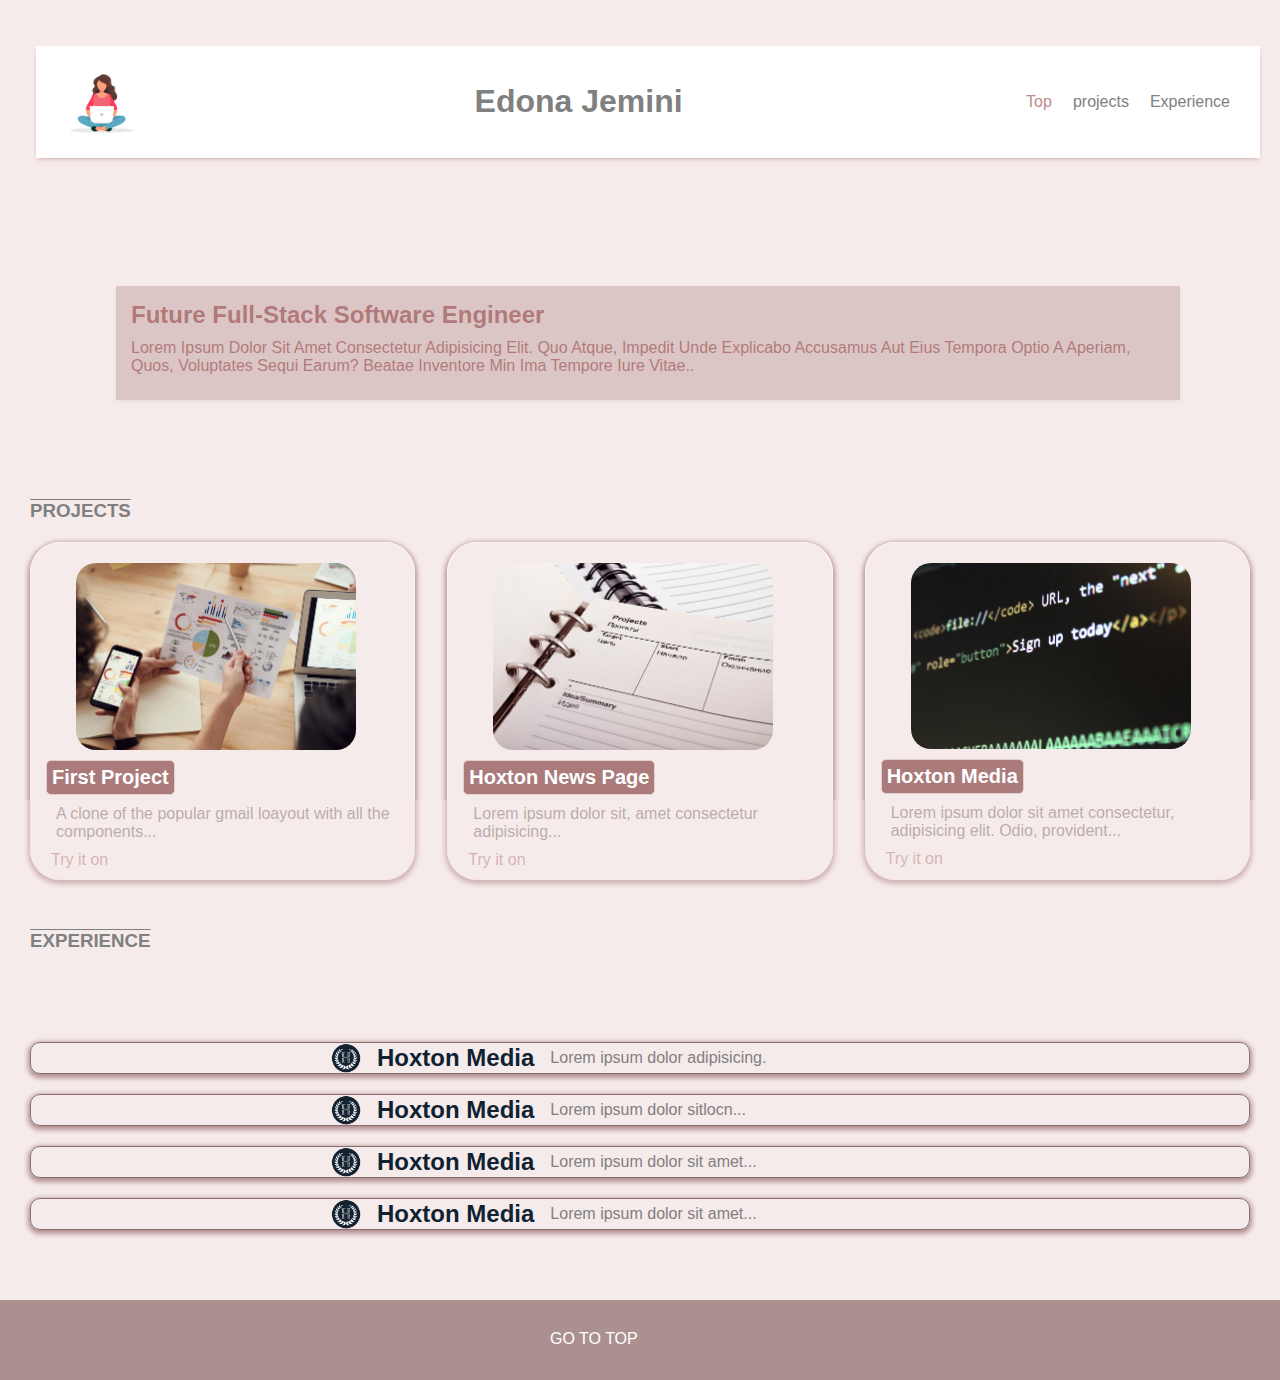
==== index.html @ eb7092f8 "links animation" ====
<!DOCTYPE html>
<html lang="en">
<head>
    <meta charset="UTF-8">
    <meta http-equiv="X-UA-Compatible" content="IE=edge">
    <meta name="viewport" content="width=device-width, initial-scale=1.0">
    <link rel="stylesheet" href="css/index.css" />
    <title>My Portfolio (Animations)</title>
</head>
<body>
    <container>
  <div class="first" >
      <header>
          <img src="./girlstudying.png" alt="random image" width="100" />
          <h1>Edona Jemini</h1> 
          <nav>
          <li><a class="current-page" href="index.html">Top</a></li>
          <li><a class="link" href="./pages/projects.html">projects</a></li>
          <li><a class="link" href="./pages/experience.html">Experience</a></li>
          </nav>
      </header>
      <div class="profile">
       <h2> Future Full-Stack Software Engineer</h2>
        <p>Lorem ipsum dolor sit amet consectetur adipisicing elit. Quo atque, impedit unde explicabo
             accusamus aut eius tempora optio a aperiam, quos, voluptates sequi earum? Beatae inventore min
             ima tempore iure vitae..</p>
      </div>
      </div>
     </div>
  <div class="second">
    <h3>PROJECTS</h3>
        <ul class="second_projects">
            <li class="project">
                <img class="picture" src="./project3.webp" alt="random image" />
                <button> <h2 id="news-item-1">First Project</h2> </button>
                <p>
                    
                    A clone of the popular gmail loayout with all the components...
                </p>
                <a href="https://github.com/edonajemini/hoxton-html-gmail-components">Try it on</a>
            </li>
            <li class="project">
                <img src="./project2.webp" alt="random image" />
                  <button> <h2 id="news-item-1">Hoxton News Page</h2> </button>
                  <p>
                    Lorem ipsum dolor sit, amet consectetur adipisicing...
                  </p>
                  <a href="https://github.com/edonajemini/hoxton-html-hoxton-news">Try it on</a>
              </li>
              <li class="project">
                <img src="./project1.webp" alt="random image" />
                  <button><h2 id="news-item-1">Hoxton Media</h2></button>
                  <p>
                    Lorem ipsum dolor sit amet consectetur, adipisicing elit. Odio, provident...
                  </p>
                  <a href="https://github.com/edonajemini/hoxton-html-hoxton-media">Try it on</a>
              </li>
      </ul>
    </div>
  </div>
  <section>

      <h3>EXPERIENCE</h3>
          <ul>
            <li class="section_experience">
                <img src="./hoxton.png" alt="random image" width="30" />
                  <h2 id="experience">Hoxton Media</h2>
                  <p>
                    Lorem ipsum dolor adipisicing.
                  </p>
              </li>
              <li class="section_experience">
                <img src="./hoxton.png" alt="random image" width="30" />
                  <h2 id="experience">Hoxton Media</h2>
                  <p>Lorem ipsum dolor sitlocn...
                  </p>
              </li>
              <li class="section_experience">
                <img src="./hoxton.png" alt="random image" width="30" />
                 <h2 id="experience">Hoxton Media</h2>
                  <p>
                    Lorem ipsum dolor sit amet...
                  </p>
                </li>
              <li class="section_experience">
                <img src="./hoxton.png" alt="random image" width="30" />
                <h2 id="experience">Hoxton Media</h2>
                  <p>
                    Lorem ipsum dolor sit amet...
                  </p>
              </li>

      </ul>
      </div>
  </section>
  <footer>
      <a class="go_to_top" href="#top">GO TO TOP</a> 
  
  </footer>
</container>
</body>
</html>
---- css/index.css ----
*{
    margin: 0;
    padding: 0;
    box-sizing: border-box;
    font-family: sans-serif;
    scroll-behavior: smooth;
    }
    container {
        display: grid;
        grid-template:
        'first first first' 400px
        'second second second'400px
        'section section section' 500px
        'footer footer footer' 80px/
        300px 1fr 200px;
    }
    .first {
        grid-area: first;
        display: grid;
        list-style: none;
        display: grid;
        grid-template-rows: repeat(auto-fit, repeat(20px,50px, 2px));
        gap: 1rem;
        background-color: rgba(236, 212, 212, 0.457);
    }
    header {
        grid-area: header;
        margin-top: 10px;
        margin-left: 20px;
        margin-right: 20px ;
        margin-bottom: auto;
        color: gray;
        padding: 15px;
        background-color: white;
        display: flex;
        align-items:center;
        text-align: left;
        outline: none;
        justify-content: space-between;
        box-shadow: 0px 2px 5px -2px rgba(171, 119, 119, 0.75);
    }
    nav{
        justify-content: space-between;
        color: initial;
        padding: 15px;
        list-style: none;
        display: grid;
        grid-auto-flow: column;
        justify-content: start;
        gap: 1rem;
        text-decoration: initial;
        color: initial;
    }
    nav a {
        color:gray;
        text-decoration: none;
        padding-left: 5px;
        border-bottom: 2px solid transparent;
    }
    nav a:hover{
        border-color:rgba(145, 63, 63, 0.576);
        padding-bottom: 15px; ;
    }
    .current-page { 
        color: rgb(188, 138, 138);
    }
    .profile{
        grid-area: profile;
        margin-top: 250px;
        margin-left: 100px;
        margin-right:100px ;
        text-transform: capitalize;
        color: rgba(145, 63, 63, 0.576);
        padding: 15px;
        background-color: rgb(220, 197, 197);
        display: grid;
        align-items: top;
        outline: none;
        justify-content: space-between;
        box-shadow: 0px 2px 5px -2px rgba(197, 189, 189, 0.75);
    }
    
    .second {
        grid-area: second;
        display:grid;
        background-color: rgba(236, 212, 212, 0.457);
    
    }
    .second h3 {
        padding-top: 100px;
        padding-left: 30px;
        text-decoration:overline;
        color:gray;
    
    }
    
    .second_projects {
        margin-top: 20px;
        margin-left: 30px;
        margin-right: 30px;
        list-style: none;
        display: grid;
        grid-template-columns: repeat(auto-fit, minmax(200px, 1fr));
        gap: 2rem;
      
      }
      
      .project {
        border: 1px solid rgb(254, 245, 245);
        box-shadow:0px 2px 5px 2px rgba(157, 114, 114, 0.75);
        border-radius: 30px;
       
      }
  
      .project img{
          align-self: center;
          width: 300px;
          padding: 10px;
          border-radius: 30px;
          display: block;
          margin-left:20px;
          margin-right: 20px;
        
      }

      .project ,h4{
        padding-top: 10px;
        padding-left: 15px;
        padding-bottom: 10px;
        text-decoration:wavy;
        color: rgba(86, 75, 75, 0.67);
      }
      .project h4 {
          text-decoration: underline;
          color: rgb(188, 138, 138);
          text-transform:capitalize;
      }
      
      .project a {
        text-decoration: initial;
        color: initial;
      }
      .project p {
          padding: 10px;
      }
   
    button {
    background-color: rgba(148, 89, 89, 0.764);
    border: 1px solid rgb(226, 206, 206);
    border-radius: 5px;
    color: rgb(255, 255, 255);
    transition: 200ms;
    text-align: center;
    padding: 5px;
  }
  
  button:hover {
    background-color: rgba(128, 24, 24, 0.695);
    color: white;
  }
  .second_projects a {
    padding-left: 5px;
    color: rgba(145, 63, 63, 0.561);
    text-decoration: none;
    border-bottom: 2px solid transparent; 
    transition: 250ms;
  }
  
  .second_projects a:hover {
    border-color: rgba(148, 89, 89, 0.764);
  }
   section {
        grid-area: section;
        display:grid;
        background-color: rgba(236, 212, 212, 0.457);
        
    }
    
    ul .section_experience {
        align-items: center;
        margin-top: 20px;
        margin-left: 30px;
        margin-right: 30px;
        padding-left: 300px;
        list-style: none;
        display: flex;
        gap: 1rem;
        border: 1px solid rgb(136, 110, 110);
        box-shadow:0px 2px 5px 2px rgba(157, 114, 114, 0.75);
        border-radius: 10px;
    }
    
    section h3 {
        padding-top: 130px;
        padding-left: 30px;
        text-decoration:overline;
        color:gray;
    }
    .section_experience h2{
            text-decoration:wavy;
            color: #102232;
        }
    
   
    .section_experience p{
        color:grey;
    }

    
    
    footer {
        color: rgb(216, 218, 219);
        text-transform: uppercase;
        grid-area: footer;
        display: flex;
        background-color: rgba(137, 97, 97, 0.701);
        padding-left: 550px;
    }
    .go_to_top {
        text-decoration: none;
        color:white;
        padding-top: 30px;
        justify-content: center;
    }
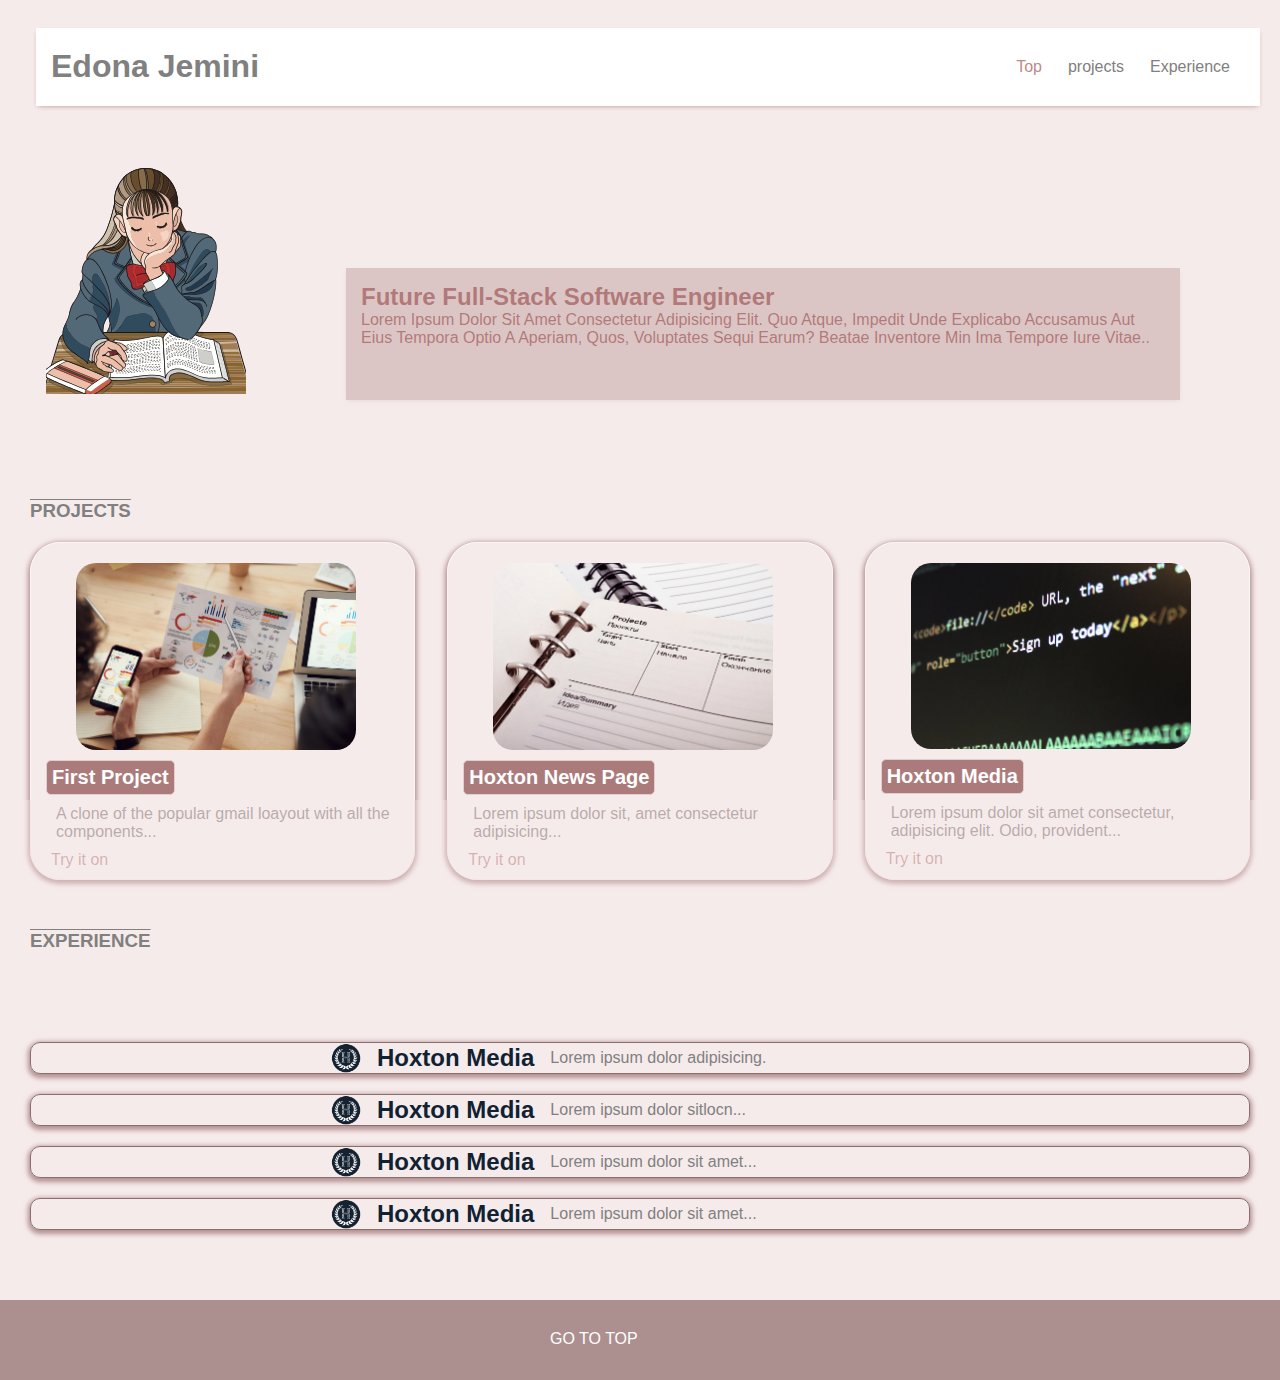
==== commit cbe9412f: "svg image" ====
--- a/index.html
+++ b/index.html
@@ -11,7 +11,6 @@
     <container>
   <div class="first" >
       <header>
-          <img src="./girlstudying.png" alt="random image" width="100" />
           <h1>Edona Jemini</h1> 
           <nav>
           <li><a class="current-page" href="index.html">Top</a></li>
@@ -20,13 +19,15 @@
           </nav>
       </header>
       <div class="profile">
+        <div class="profile__svg"><img src = "/gahag-0047324604.svg" alt="SVG" width=200/></div>
+        <div class="profile__text">
        <h2> Future Full-Stack Software Engineer</h2>
         <p>Lorem ipsum dolor sit amet consectetur adipisicing elit. Quo atque, impedit unde explicabo
              accusamus aut eius tempora optio a aperiam, quos, voluptates sequi earum? Beatae inventore min
              ima tempore iure vitae..</p>
       </div>
       </div>
-     </div>
+  </div>
   <div class="second">
     <h3>PROJECTS</h3>
         <ul class="second_projects">
--- a/css/index.css
+++ b/css/index.css
@@ -54,18 +54,29 @@
     nav a {
         color:gray;
         text-decoration: none;
-        padding-left: 5px;
-        border-bottom: 2px solid transparent;
+        padding-left: 10px;
+        border-top: 2px solid transparent;
     }
     nav a:hover{
         border-color:rgba(145, 63, 63, 0.576);
-        padding-bottom: 15px; ;
     }
     .current-page { 
         color: rgb(188, 138, 138);
-    }
+    } 
     .profile{
-        grid-area: profile;
+       grid-area: profile;
+       display:flex;
+    }
+    .profile__svg{
+        padding-top:150px ;
+        padding-left: 30px;
+        display: inline;
+    }
+    .profile__svg:hover{
+        transform: rotate(360deg);
+        transition: transform 200ms, width 500ms,
+    }
+    .profile__text{ 
         margin-top: 250px;
         margin-left: 100px;
         margin-right:100px ;
@@ -73,12 +84,11 @@
         color: rgba(145, 63, 63, 0.576);
         padding: 15px;
         background-color: rgb(220, 197, 197);
-        display: grid;
+        display: inline;
         align-items: top;
         outline: none;
         justify-content: space-between;
-        box-shadow: 0px 2px 5px -2px rgba(197, 189, 189, 0.75);
-    }
+        box-shadow: 0px 2px 5px -2px rgba(197, 189, 189, 0.75);}
     
     .second {
         grid-area: second;
@@ -222,4 +232,5 @@
         padding-top: 30px;
         justify-content: center;
     }
+   
    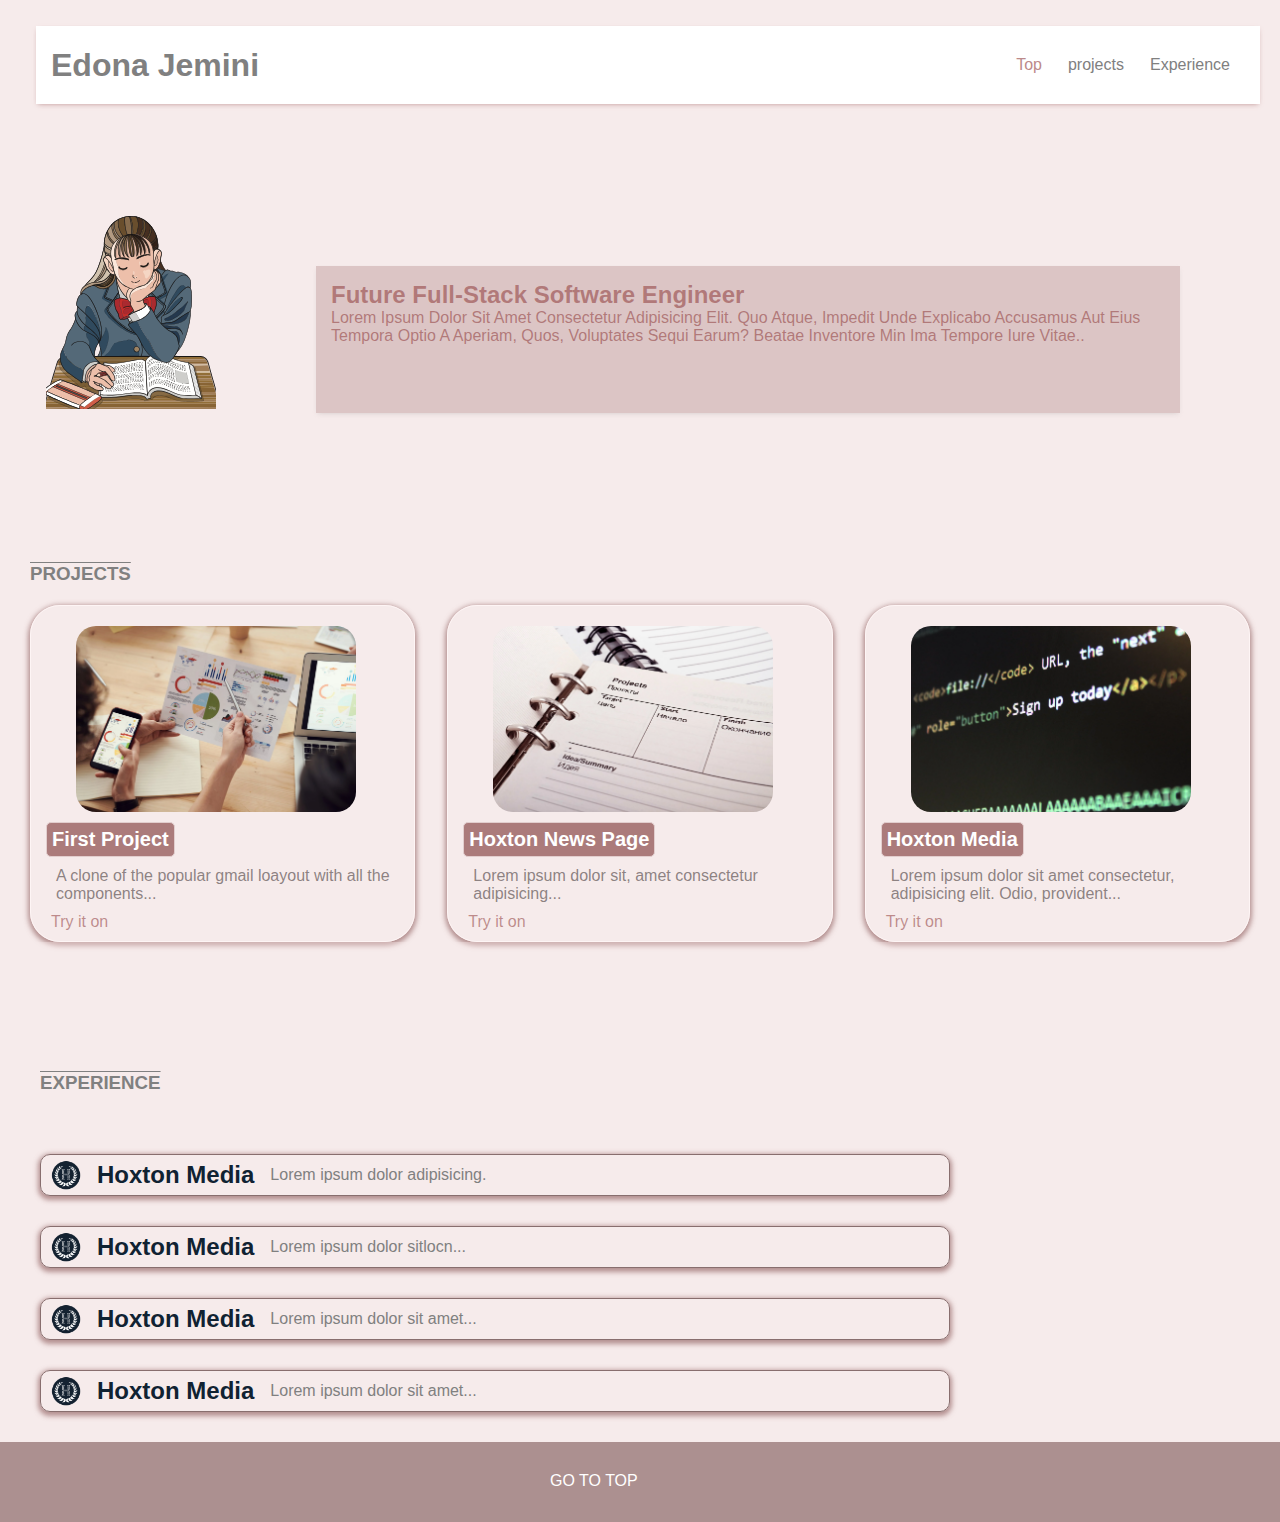
==== commit a6c3a518: "Some changes" ====
--- a/index.html
+++ b/index.html
@@ -19,7 +19,7 @@
           </nav>
       </header>
       <div class="profile">
-        <div class="profile__svg"><img src = "/gahag-0047324604.svg" alt="SVG" width=200/></div>
+        <div class="profile__svg"><img src = "/girl_studying.svg" alt="SVG" width=200/></div>
         <div class="profile__text">
        <h2> Future Full-Stack Software Engineer</h2>
         <p>Lorem ipsum dolor sit amet consectetur adipisicing elit. Quo atque, impedit unde explicabo
@@ -90,7 +90,6 @@
                     Lorem ipsum dolor sit amet...
                   </p>
               </li>
-
       </ul>
       </div>
   </section>
--- a/css/index.css
+++ b/css/index.css
@@ -8,8 +8,8 @@
     container {
         display: grid;
         grid-template:
-        'first first first' 400px
-        'second second second'400px
+        'first first first' 2fr
+        'second second second'auto
         'section section section' 500px
         'footer footer footer' 80px/
         300px 1fr 200px;
@@ -66,15 +66,18 @@
     .profile{
        grid-area: profile;
        display:flex;
-    }
-    .profile__svg{
-        padding-top:150px ;
+       padding-bottom: 50px;
+    }
+    
+    .profile__svg img{
+        width: 200px;
+        padding-top:200px ;
         padding-left: 30px;
-        display: inline;
-    }
-    .profile__svg:hover{
-        transform: rotate(360deg);
-        transition: transform 200ms, width 500ms,
+        display: inline-flex;
+    }
+    .profile__svg img:hover
+    {
+    transform: rotate(220rad);
     }
     .profile__text{ 
         margin-top: 250px;
@@ -132,7 +135,7 @@
           margin-right: 20px;
         
       }
-
+      
       .project ,h4{
         padding-top: 10px;
         padding-left: 15px;
@@ -183,15 +186,17 @@
         grid-area: section;
         display:grid;
         background-color: rgba(236, 212, 212, 0.457);
-        
-    }
-    
+        padding-left: 10px;
+        padding-right: 300px;
+        padding-bottom: 20p;
+    }
+
     ul .section_experience {
         align-items: center;
-        margin-top: 20px;
+        margin-top: 30px;
         margin-left: 30px;
         margin-right: 30px;
-        padding-left: 300px;
+        
         list-style: none;
         display: flex;
         gap: 1rem;
@@ -199,7 +204,16 @@
         box-shadow:0px 2px 5px 2px rgba(157, 114, 114, 0.75);
         border-radius: 10px;
     }
-    
+    ul .section_experience:hover {
+        border: 1px solid rgb(218, 186, 186);
+        box-shadow:0px 2px 5px 2px rgba(221, 196, 196, 0.75);
+    }
+    ul .section_experience img {
+        padding-left: 10px;
+        padding-top: 5px;
+        padding-bottom: 5px;
+        width: 40px;
+    }
     section h3 {
         padding-top: 130px;
         padding-left: 30px;
